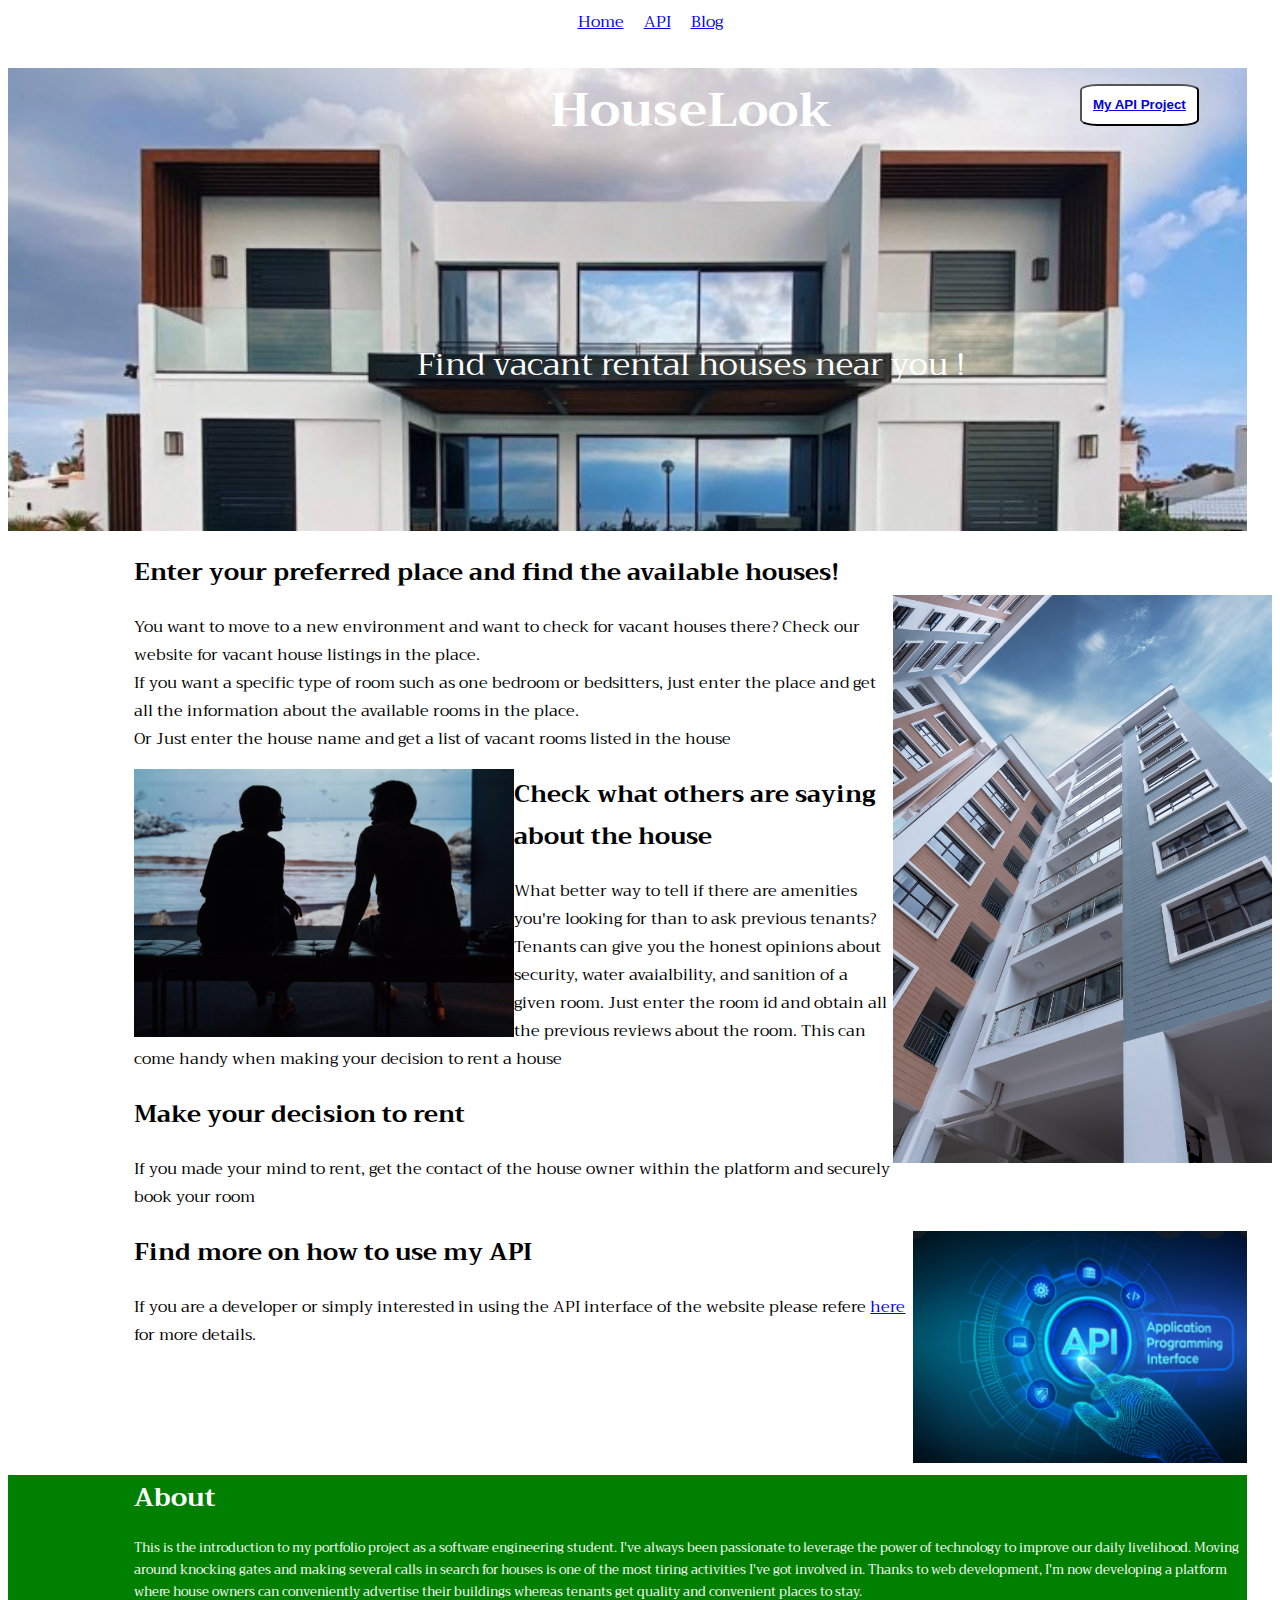
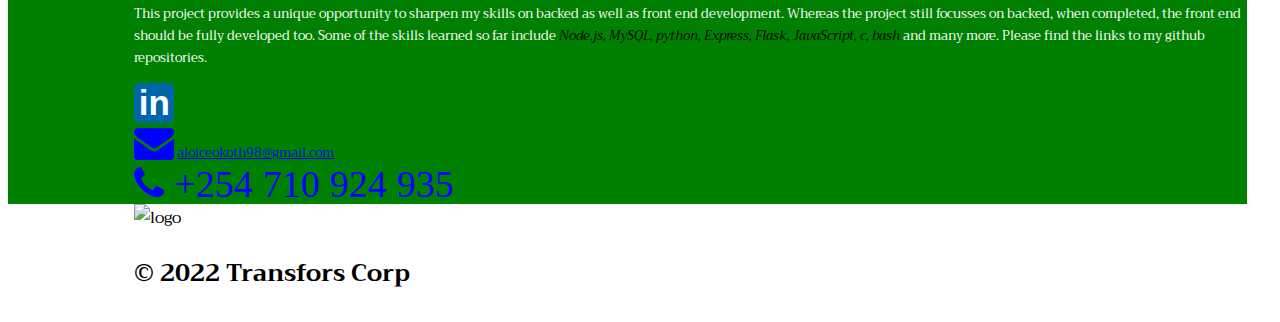
==== index.html @ 1ce6b168 "corrected links" ====
<!DOCTYPE html>
<html lang="eng">
	 <head>
                <meta charset="utf-8">
                <title>HouseLook</title>
		<link rel="stylesheet" type="text/css" href="/styles/home.css" />
		<link rel="stylesheet" href="https://fonts.googleapis.com/css?family=Trirong">
		<link rel="stylesheet" href="https://cdnjs.cloudflare.com/ajax/libs/font-awesome/4.7.0/css/font-awesome.min.css">
		<link rel="icon" href="/images/logo_size_invert.jpg" type="image/jpg">
        </head>
	<body>
		<header>
			<span><a href="/index.html">Home</a></span>
			<span><a href="http://https://web-02.onezacchaeus/api/v1">API</a></span>
			<span><a href="https://medium.com/@zacchaeusokoth4/houselook-api-cd31acb58d4a">Blog</a></span>
		</header>
		<main>
			<section class="title">
				<h1>HouseLook</h1>
				<button><a href='/home.html' alt='House search API'>My API Project</a></button>
				<p>Find vacant rental houses near you !</p>
			</section>
				<img src="/images/sky-facing-storey.jpg" class="places" alt="Skycrapper">
			<section>
				<h2>Enter your preferred place and find the available houses!</h2>
				<p>You want to move to a new environment and want to check for vacant houses there? Check our website for vacant house listings in the place. <br /> If you want a specific type of room such as one bedroom or bedsitters, just enter the place and get all the information about the available rooms in the place. <br /> Or Just enter the house name and get a list of vacant rooms listed in the house</p> 
			</section>
			<img src="/images/conversation.png" class="conversing" alt="People talking">
			<section class="reviews">
				<h2> Check what others are saying about the house</h2>
				<p>What better way to tell if there are amenities you're looking for than to ask previous tenants?<br /> Tenants can give you the honest opinions about security, water avaialbility, and sanition of a given room. Just enter the room id and obtain all the previous reviews about the room. This can come handy when making your decision to rent a house</p>
			</section>
			<section class="decision">
				<h2>Make your decision to rent</h2>
				<p>If you made your mind to rent, get the contact of the house owner within the platform and securely book your room</p>
			</section>
			<section>
				<img src="/images/api.png" class="usage" alt="dictionary response">
				<h2>Find more on how to use my API</h2>
				<p>If you are a developer or simply interested in using the API interface of the website please refere <a href="http://https://web-02.onezacchaeus/api/v1/">here</a> for more details.</p>
			</section>
			<section class="about">
				<h1>About</h1>
				<p>This is the introduction to my portfolio project as a software engineering student. I've always been passionate to leverage the power of technology to improve our daily livelihood. Moving around knocking gates and making several calls in search for houses is one of the most tiring activities I've got involved in. Thanks to web development, I'm now developing a platform where house owners can conveniently advertise their buildings whereas tenants get quality and convenient places to stay. <br />This project provides a unique opportunity to sharpen my skills on backed as well as front end development. Whereas the project still focusses on backed, when completed, the front end should be fully developed too. Some of the skills learned so far include <i>Node.js, MySQL, python, Express, Flask, JavaScript, c, bash </i> and many more. Please find the links to my github repositories.</p>
				<div id="idLinkedInIcon" onclick="window.open('https://www.linkedin.com/in/zacchaeus-okoth-03245a142?lipi=urn%3Ali%3Apage%3Ad_flagship3_profile_view_base_contact_details%3B8zVMFJaISwmRX%2Bs3HIq%2BMg%3D%3D');" title="Profile">in</div>
				<div class="email"><i class="fa fa-envelope" style="color: blue; font-size: 40px"></i>
				<a href="mailto:aloiceokoth98@gmail.com">aloiceokoth98@gmail.com</a>
				</div>
				<div class="phone">
					<i class="fa fa-phone" style="font-size:38px;color:blue"> +254 710 924 935</i>
				</div>

			</section>
		</main>
		<footer>
			<img src="/images/logo_size.jpg" class="logo" alt="logo">			<h2>&copy 2022 Transfors Corp</h2>
		</footer>
	</body>
</html>
---- styles/home.css ----
body {
    display: flex;
    flex-direction: column;
    font-family: 'Trirong', serif, sans-serif;
}
header {
    display: flex;
    justify-content: center;
    align-content: space-between;
}
span {
	margin-left: 20px;
}
.logo {
    width: 15%;
    height: auto;
}
section {
    padding-left: 10%;
    margin-right: 2%;
}
section.title {
    background-image: url("/images/cropool-side.jpg");
    background-repeat: no-repeat;
    height: 400px;
    background-size: 100% auto;
    color: white;
    padding-bottom: 5%;
}
.title h1 {
    text-align: center;
    font-size: 3em;
}
.title p {
    font-size: 2em;
    color: white;
    margin-top: 10%;
    text-align: center;
}
button {
    background-color: white;
    border-radius: 15%;
    position: relative;
    left: 85%;
    bottom: 25%;
    padding: 1%;
    font-weight: bold;
}
button:hover {
  background-color: #f44336;
}
.places {
    float: right;
    width: 30%;
    height:45%;
    margin-top: 5%;
}
.conversing {
    padding-left: 10%;
    float: left;
    width: 30%;
    height: auto;
}
.usage {
    float: right;
    width: 30%;
    height: auto;
}
.about {
    background-color: green;
    color: white;
    align-text: center;
    margin-top: 10%;
    font-size: 0.8em;
}
i {
    color: black;
}
#idLinkedInIcon {background-color:rgb(0, 102, 170);
    border-radius:6px;
    color:white;
    cursor:pointer;
    display:inline-block;
    font:bold 35px Arial, Helvetica, sans-serif;
    height:40px;
    margin-top:1px;
    text-align:center;
    width:40px;
}
#idLinkedInIcon:hover{background-color:#06d;}
.fa fa-envelope {
    color: blue;
    font-size: 40;
}
footer {
    padding-left: 10%;
    justify-content: center;
}
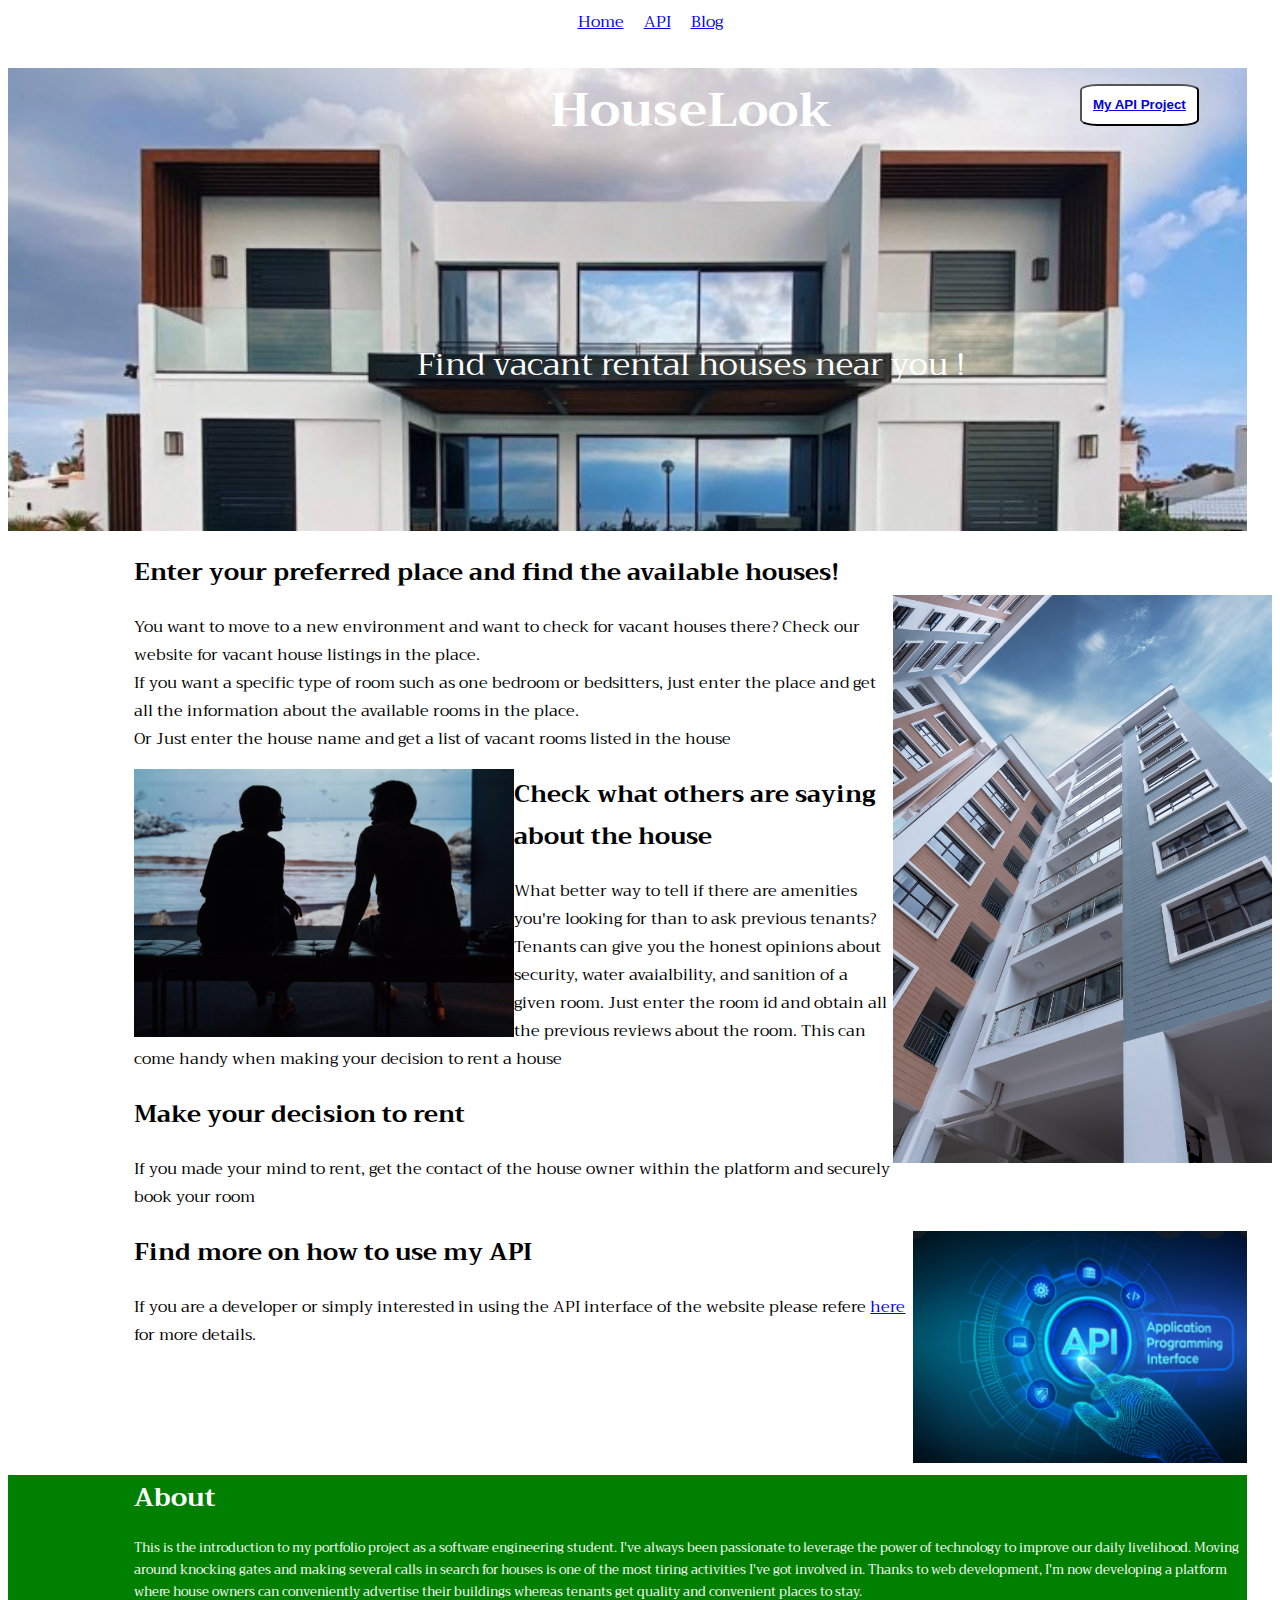
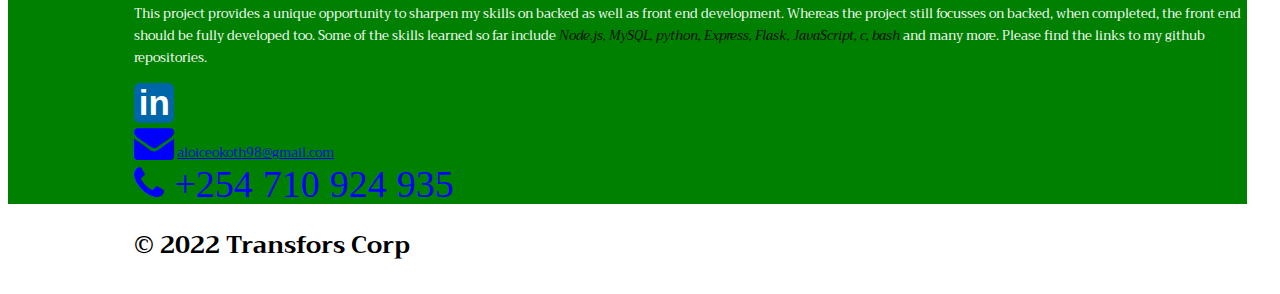
==== commit 177af274: "removed logo" ====
--- a/index.html
+++ b/index.html
@@ -53,7 +53,7 @@
 			</section>
 		</main>
 		<footer>
-			<img src="/images/logo_size.jpg" class="logo" alt="logo">			<h2>&copy 2022 Transfors Corp</h2>
+				<h2>&copy 2022 Transfors Corp</h2>
 		</footer>
 	</body>
 </html>
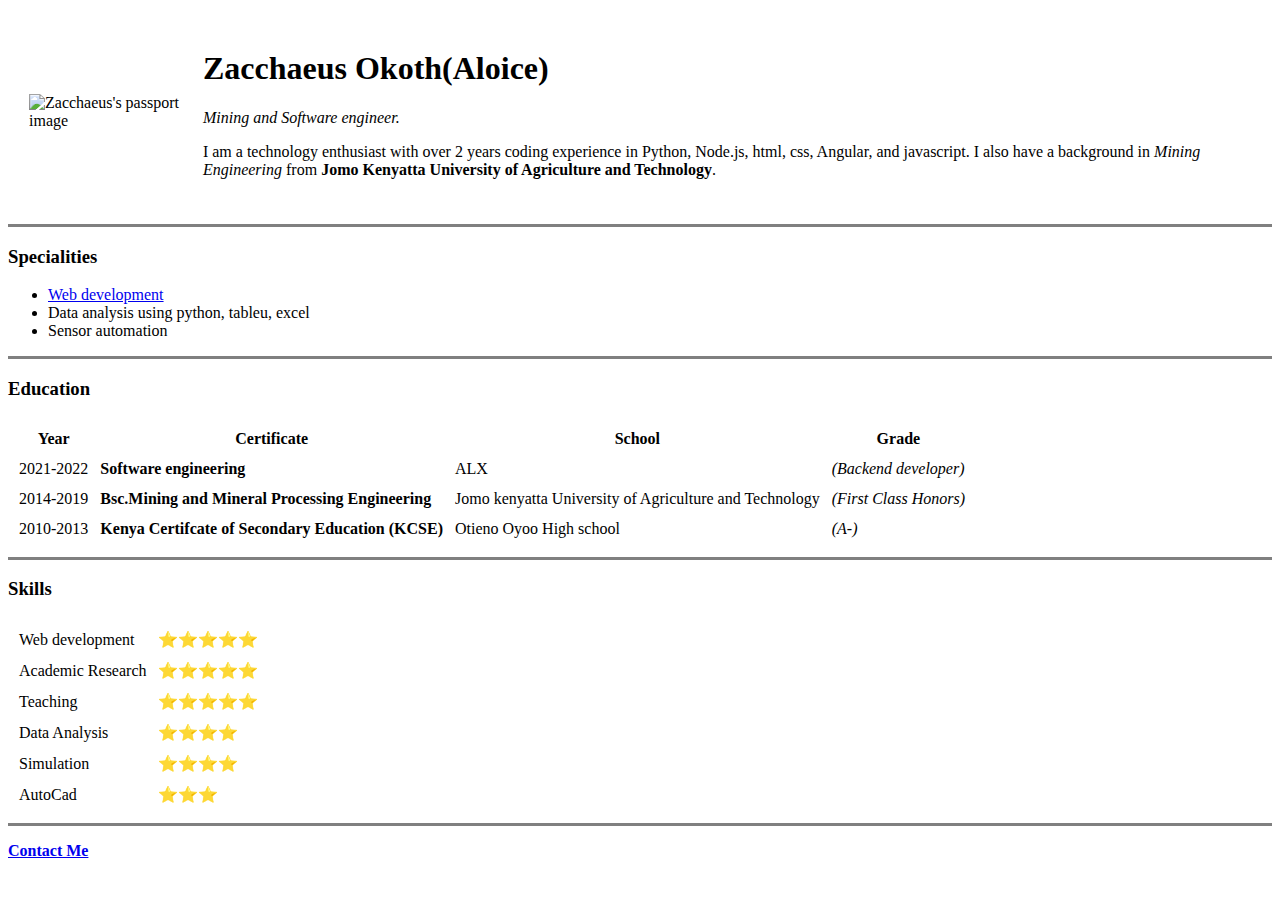
==== commit 0853a8cd: "updated index files" ====
--- a/index.html
+++ b/index.html
@@ -1,60 +1,98 @@
-<!DOCTYPE html>
-<html lang="eng">
-	 <head>
-                <meta charset="utf-8">
-                <title>HouseLook</title>
-		<link rel="stylesheet" type="text/css" href="/styles/home.css" />
-		<link rel="stylesheet" href="https://fonts.googleapis.com/css?family=Trirong">
-		<link rel="stylesheet" href="https://cdnjs.cloudflare.com/ajax/libs/font-awesome/4.7.0/css/font-awesome.min.css">
-		<link rel="icon" href="/images/logo_size_invert.jpg" type="image/jpg">
-        </head>
-	<body>
-		<header>
-			<span><a href="/index.html">Home</a></span>
-			<span><a href="http://https://web-02.onezacchaeus/api/v1">API</a></span>
-			<span><a href="https://medium.com/@zacchaeusokoth4/houselook-api-cd31acb58d4a">Blog</a></span>
-		</header>
-		<main>
-			<section class="title">
-				<h1>HouseLook</h1>
-				<button><a href='/home.html' alt='House search API'>My API Project</a></button>
-				<p>Find vacant rental houses near you !</p>
-			</section>
-				<img src="/images/sky-facing-storey.jpg" class="places" alt="Skycrapper">
-			<section>
-				<h2>Enter your preferred place and find the available houses!</h2>
-				<p>You want to move to a new environment and want to check for vacant houses there? Check our website for vacant house listings in the place. <br /> If you want a specific type of room such as one bedroom or bedsitters, just enter the place and get all the information about the available rooms in the place. <br /> Or Just enter the house name and get a list of vacant rooms listed in the house</p> 
-			</section>
-			<img src="/images/conversation.png" class="conversing" alt="People talking">
-			<section class="reviews">
-				<h2> Check what others are saying about the house</h2>
-				<p>What better way to tell if there are amenities you're looking for than to ask previous tenants?<br /> Tenants can give you the honest opinions about security, water avaialbility, and sanition of a given room. Just enter the room id and obtain all the previous reviews about the room. This can come handy when making your decision to rent a house</p>
-			</section>
-			<section class="decision">
-				<h2>Make your decision to rent</h2>
-				<p>If you made your mind to rent, get the contact of the house owner within the platform and securely book your room</p>
-			</section>
-			<section>
-				<img src="/images/api.png" class="usage" alt="dictionary response">
-				<h2>Find more on how to use my API</h2>
-				<p>If you are a developer or simply interested in using the API interface of the website please refere <a href="http://https://web-02.onezacchaeus/api/v1/">here</a> for more details.</p>
-			</section>
-			<section class="about">
-				<h1>About</h1>
-				<p>This is the introduction to my portfolio project as a software engineering student. I've always been passionate to leverage the power of technology to improve our daily livelihood. Moving around knocking gates and making several calls in search for houses is one of the most tiring activities I've got involved in. Thanks to web development, I'm now developing a platform where house owners can conveniently advertise their buildings whereas tenants get quality and convenient places to stay. <br />This project provides a unique opportunity to sharpen my skills on backed as well as front end development. Whereas the project still focusses on backed, when completed, the front end should be fully developed too. Some of the skills learned so far include <i>Node.js, MySQL, python, Express, Flask, JavaScript, c, bash </i> and many more. Please find the links to my github repositories.</p>
-				<div id="idLinkedInIcon" onclick="window.open('https://www.linkedin.com/in/zacchaeus-okoth-03245a142?lipi=urn%3Ali%3Apage%3Ad_flagship3_profile_view_base_contact_details%3B8zVMFJaISwmRX%2Bs3HIq%2BMg%3D%3D');" title="Profile">in</div>
-				<div class="email"><i class="fa fa-envelope" style="color: blue; font-size: 40px"></i>
-				<a href="mailto:aloiceokoth98@gmail.com">aloiceokoth98@gmail.com</a>
-				</div>
-				<div class="phone">
-					<i class="fa fa-phone" style="font-size:38px;color:blue"> +254 710 924 935</i>
-				</div>
-
-			</section>
-		</main>
-		<footer>
-				<h2>&copy 2022 Transfors Corp</h2>
-		</footer>
-	</body>
-</html>
-
+<!DOCTYPE html>
+<html>
+<head>
+    <meta charset="utf-8">
+    <meta name="description" content="This is personal website for Aloice">
+    <title>Aloice's personal site</title>
+</head>
+<body>
+
+    <table cellspacing="20">
+        <tr>
+            <td>
+                <img
+                src="images/Aloice-modified.png"
+                height="200px"
+                width="200px"
+                alt="Zacchaeus's passport image">
+            </td>
+            <td>
+                <h1>Zacchaeus Okoth(Aloice)</h1>
+                <p><em>Mining and Software engineer.</em></p>
+                <p>I am a technology enthusiast with over 2 years coding experience in Python, Node.js, html, css, Angular, and javascript.
+                 I also have a background in <em>Mining Engineering</em> from <strong>Jomo Kenyatta University of Agriculture and Technology</strong>. </p>
+            </td>
+        </tr>
+    </table>
+
+    <hr size="3" noshade>
+    <h3>Specialities</h3>
+        <ul>
+            <li><a href="http://house-look.s3-website-us-east-1.amazonaws.com/" >Web development</a></li>
+            <li>Data analysis using python, tableu, excel</li>
+            <li>Sensor automation</li>
+        </ul>
+    <hr size="3" noshade>
+    <h3>Education</h3>
+    <table cellspacing="10">
+        <thead>
+        <tr>
+            <th>Year</th>
+            <th>Certificate</th>
+            <th>School</th>
+            <th>Grade</th>
+        </tr>
+        </thead>
+        <tbody>
+         <tr>
+            <td>2021-2022</td>
+            <td><strong>Software engineering</strong></td>
+             <td>ALX </td>
+             <td><em>(Backend developer)</em></td>
+        </tr>
+        <tr>
+            <td>2014-2019</td>
+            <td><strong>Bsc.Mining and Mineral Processing Engineering</strong></td>
+            <td>Jomo kenyatta University of Agriculture and Technology</td>
+            <td><em>(First Class Honors)</em></td>
+        </tr>
+        <tr>
+            <td>2010-2013</td>
+            <td><strong>Kenya Certifcate of Secondary Education (KCSE)</strong></td>
+            <td>Otieno Oyoo High school</td>
+            <td><em>(A-)</em></td>
+        </tr>
+        </tbody>
+    </table>
+    <hr size="3" noshade>
+    <h3>Skills</h3>
+    <table cellspacing="10">
+        <tr>
+            <td>Web development</td>
+             <td>⭐⭐⭐⭐⭐</td>
+        </tr>
+         <tr>
+            <td>Academic Research</td>
+            <td>⭐⭐⭐⭐⭐</td>
+        </tr>
+        <tr>
+            <td>Teaching</td>
+            <td>⭐⭐⭐⭐⭐</td>
+        </tr>
+        <tr>
+            <td>Data Analysis</td>
+            <td>⭐⭐⭐⭐</td>
+        </tr>
+        <tr>
+            <td>Simulation</td>
+            <td>⭐⭐⭐⭐</td>
+        </tr>
+        <tr>
+            <td>AutoCad</td>
+            <td>⭐⭐⭐</td>
+        </tr>
+    </table>
+    <hr size="3" noshade>
+   <p><strong><a href="contact.html">Contact Me</a> </strong></p>
+</body>
+</html>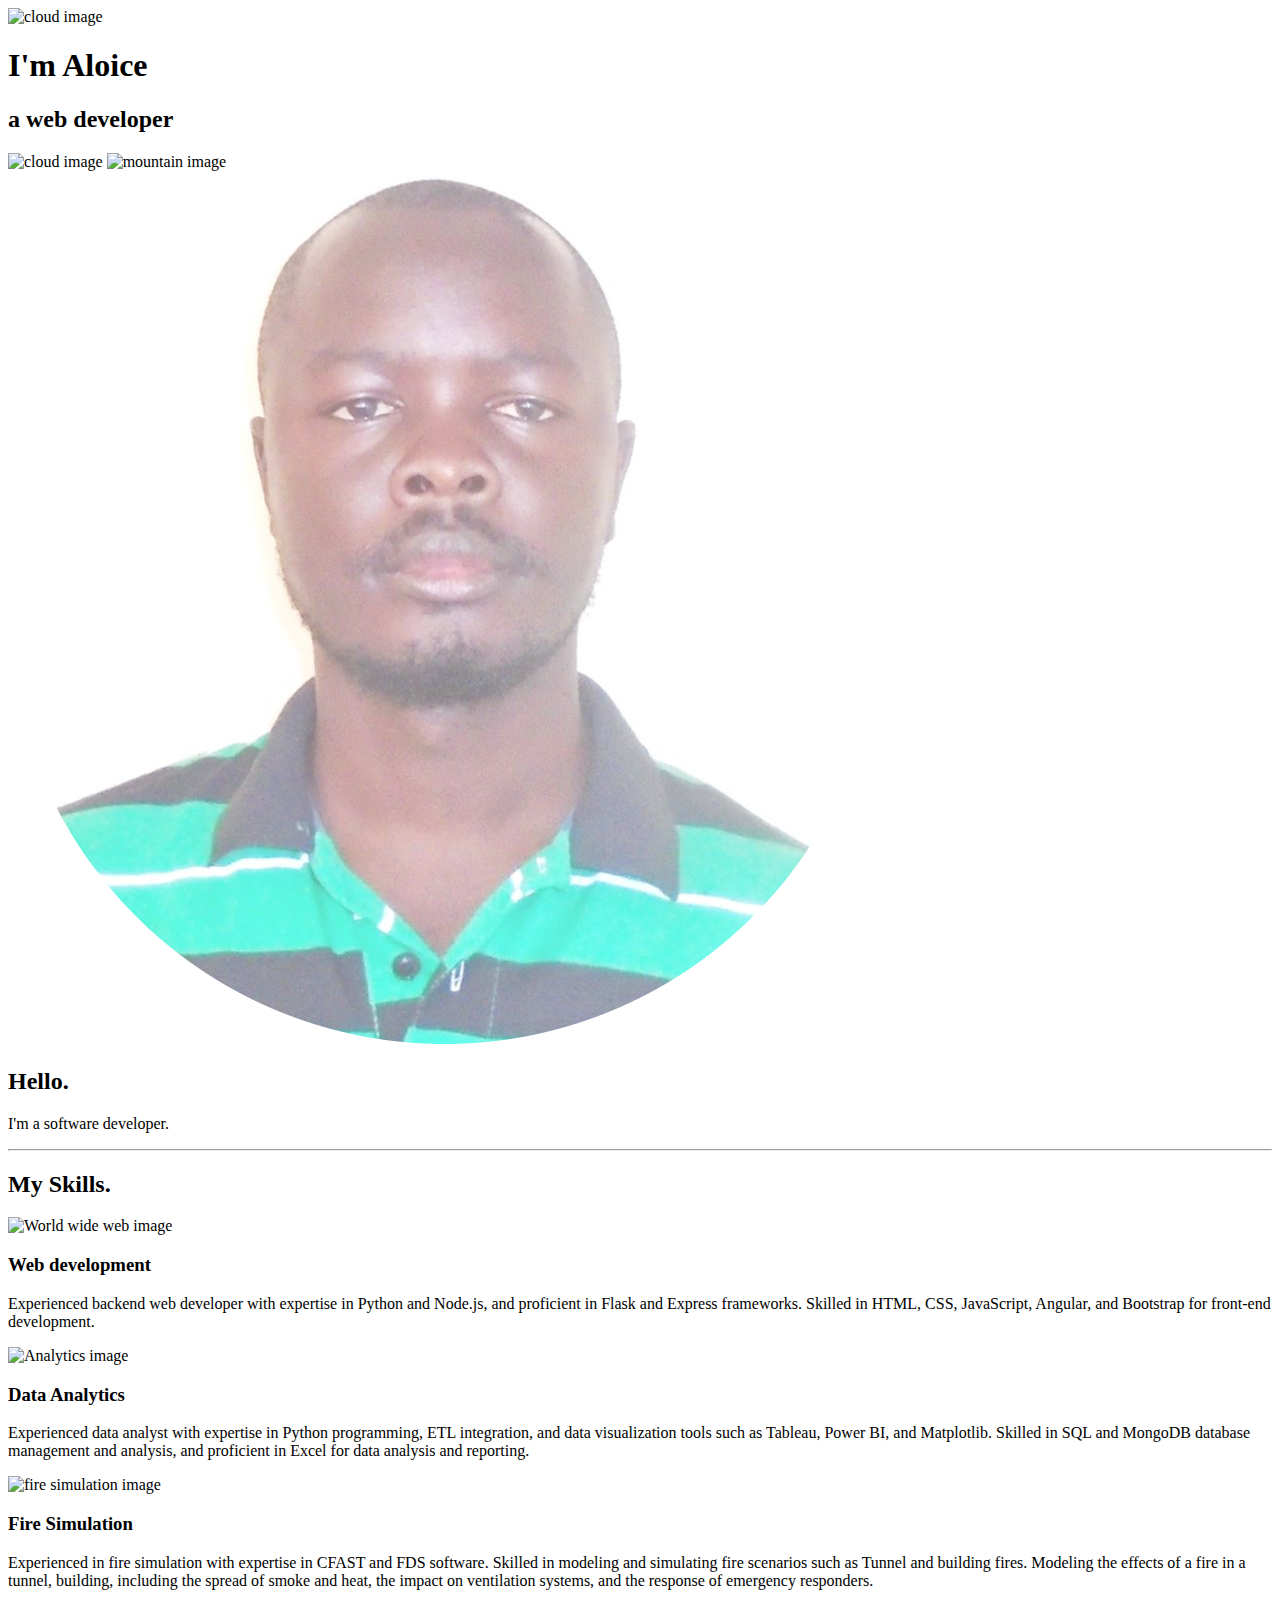
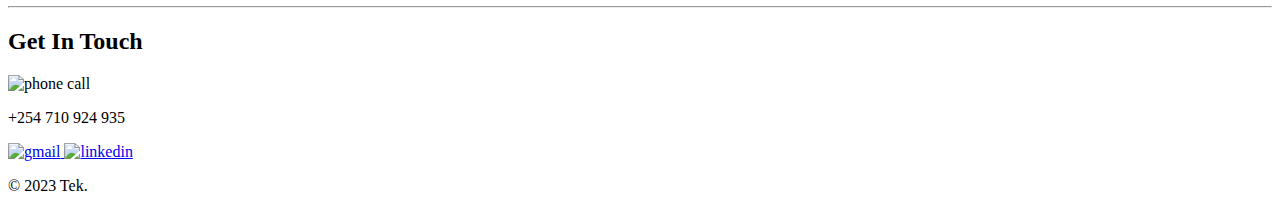
==== commit ff29a2f2: "new files" ====
--- a/index.html
+++ b/index.html
@@ -1,98 +1,71 @@
 <!DOCTYPE html>
-<html>
-<head>
-    <meta charset="utf-8">
-    <meta name="description" content="This is personal website for Aloice">
-    <title>Aloice's personal site</title>
-</head>
-<body>
+<html lang="en">
+    <head>
+        <meta charset="utf-8">
+        <title>Zacchaeus Okoth</title>
+        <meta name="description" content="This is personal website for Zacchaeus (aloice)">
+        <link rel="stylesheet" href="css/styles.css">
+        <link rel="preconnect" href="https://fonts.googleapis.com">
+<link rel="preconnect" href="https://fonts.gstatic.com" crossorigin>
+<link href="https://fonts.googleapis.com/css2?family=Merriweather&family=Montserrat:wght@300&family=Sacramento&display=swap" rel="stylesheet">
+        <link rel="icon" href="favicon.ico">
+    </head>
+    <body>
+        <div class="top-container">
+            <img src="images/cloud.png" alt="cloud image" class="top-cloud">
+             <h1>I'm Aloice</h1>
+             <h2>a web developer</h2>
+            <img src="images/cloud.png" alt="cloud image" class="bottom-cloud">
+            <img src="images/mountain.png" alt="mountain image">
+        </div>
+       <div class="middle-container">
+           <div class="profile">
+              <img src="images/Aloice-modified.png" alt="Aloice's image" class="profile-img">
+              <h2>Hello.</h2>
+              <p>I'm a software developer.</p>
+           </div>
+           <hr>
+          <div class="skills">
+            <h2>My Skills.</h2>
+            <div class="skill-row">
+              <img class="web-dev"src="images/world-wide-web.png" alt="World wide web image">
+              <h3>Web development</h3>
+              <p>Experienced backend web developer with expertise in Python and Node.js,
+                  and proficient in Flask and Express frameworks.
+                  Skilled in HTML, CSS, JavaScript, Angular, and Bootstrap for front-end development.</p>
+            </div>
+            <div class="skill-row">
+              <img class="analytics" src="images/analytics.png" alt="Analytics image">
+              <h3>Data Analytics</h3>
+              <p class="try-clear">Experienced data analyst with expertise in Python programming,
+                  ETL integration, and data visualization tools such as Tableau,
+                  Power BI, and Matplotlib. Skilled in SQL and MongoDB database management and analysis,
+                  and proficient in Excel for data analysis and reporting.</p>
+            </div>
+              <div class="skill-row last">
+                  <img class="simulation" src="https://fdstutorial.com/wp-content/uploads/2019/11/image-12.png" alt="fire simulation image">
+                  <h3>Fire Simulation</h3>
+                  <p>Experienced in fire simulation with expertise in CFAST and FDS software.
+                      Skilled in modeling and simulating fire scenarios such as Tunnel and building fires.
+                      Modeling the effects of a fire in a tunnel, building, including the spread of smoke and heat,
+                      the impact on ventilation systems, and the response of emergency responders.</p>
+              </div>
+          </div>
+          <hr>
+          <div class="contact-me">
+            <h2>Get In Touch</h2>
+              <img src="images/phone-call.png" alt="phone call">
+              <p>+254 710 924 935</p>
+          </div>
+       </div>
 
-    <table cellspacing="20">
-        <tr>
-            <td>
-                <img
-                src="images/Aloice-modified.png"
-                height="200px"
-                width="200px"
-                alt="Zacchaeus's passport image">
-            </td>
-            <td>
-                <h1>Zacchaeus Okoth(Aloice)</h1>
-                <p><em>Mining and Software engineer.</em></p>
-                <p>I am a technology enthusiast with over 2 years coding experience in Python, Node.js, html, css, Angular, and javascript.
-                 I also have a background in <em>Mining Engineering</em> from <strong>Jomo Kenyatta University of Agriculture and Technology</strong>. </p>
-            </td>
-        </tr>
-    </table>
 
-    <hr size="3" noshade>
-    <h3>Specialities</h3>
-        <ul>
-            <li><a href="http://house-look.s3-website-us-east-1.amazonaws.com/" >Web development</a></li>
-            <li>Data analysis using python, tableu, excel</li>
-            <li>Sensor automation</li>
-        </ul>
-    <hr size="3" noshade>
-    <h3>Education</h3>
-    <table cellspacing="10">
-        <thead>
-        <tr>
-            <th>Year</th>
-            <th>Certificate</th>
-            <th>School</th>
-            <th>Grade</th>
-        </tr>
-        </thead>
-        <tbody>
-         <tr>
-            <td>2021-2022</td>
-            <td><strong>Software engineering</strong></td>
-             <td>ALX </td>
-             <td><em>(Backend developer)</em></td>
-        </tr>
-        <tr>
-            <td>2014-2019</td>
-            <td><strong>Bsc.Mining and Mineral Processing Engineering</strong></td>
-            <td>Jomo kenyatta University of Agriculture and Technology</td>
-            <td><em>(First Class Honors)</em></td>
-        </tr>
-        <tr>
-            <td>2010-2013</td>
-            <td><strong>Kenya Certifcate of Secondary Education (KCSE)</strong></td>
-            <td>Otieno Oyoo High school</td>
-            <td><em>(A-)</em></td>
-        </tr>
-        </tbody>
-    </table>
-    <hr size="3" noshade>
-    <h3>Skills</h3>
-    <table cellspacing="10">
-        <tr>
-            <td>Web development</td>
-             <td>⭐⭐⭐⭐⭐</td>
-        </tr>
-         <tr>
-            <td>Academic Research</td>
-            <td>⭐⭐⭐⭐⭐</td>
-        </tr>
-        <tr>
-            <td>Teaching</td>
-            <td>⭐⭐⭐⭐⭐</td>
-        </tr>
-        <tr>
-            <td>Data Analysis</td>
-            <td>⭐⭐⭐⭐</td>
-        </tr>
-        <tr>
-            <td>Simulation</td>
-            <td>⭐⭐⭐⭐</td>
-        </tr>
-        <tr>
-            <td>AutoCad</td>
-            <td>⭐⭐⭐</td>
-        </tr>
-    </table>
-    <hr size="3" noshade>
-   <p><strong><a href="contact.html">Contact Me</a> </strong></p>
-</body>
+        <div class="bottom-container">
+            <a class="btn" href="mailto:zacchaeusokoth4@gmail.com"><img src="images/gmail.png" alt="gmail"> </a>
+          <a class="footer-link" href="https://www.linkedin.com/in/zacchaeus-okoth-03245a142/">
+              <img src="images/linkedin.png" alt="linkedin"> </a>
+          <p>© 2023 Tek.</p>
+        </div>
+
+    </body>
 </html>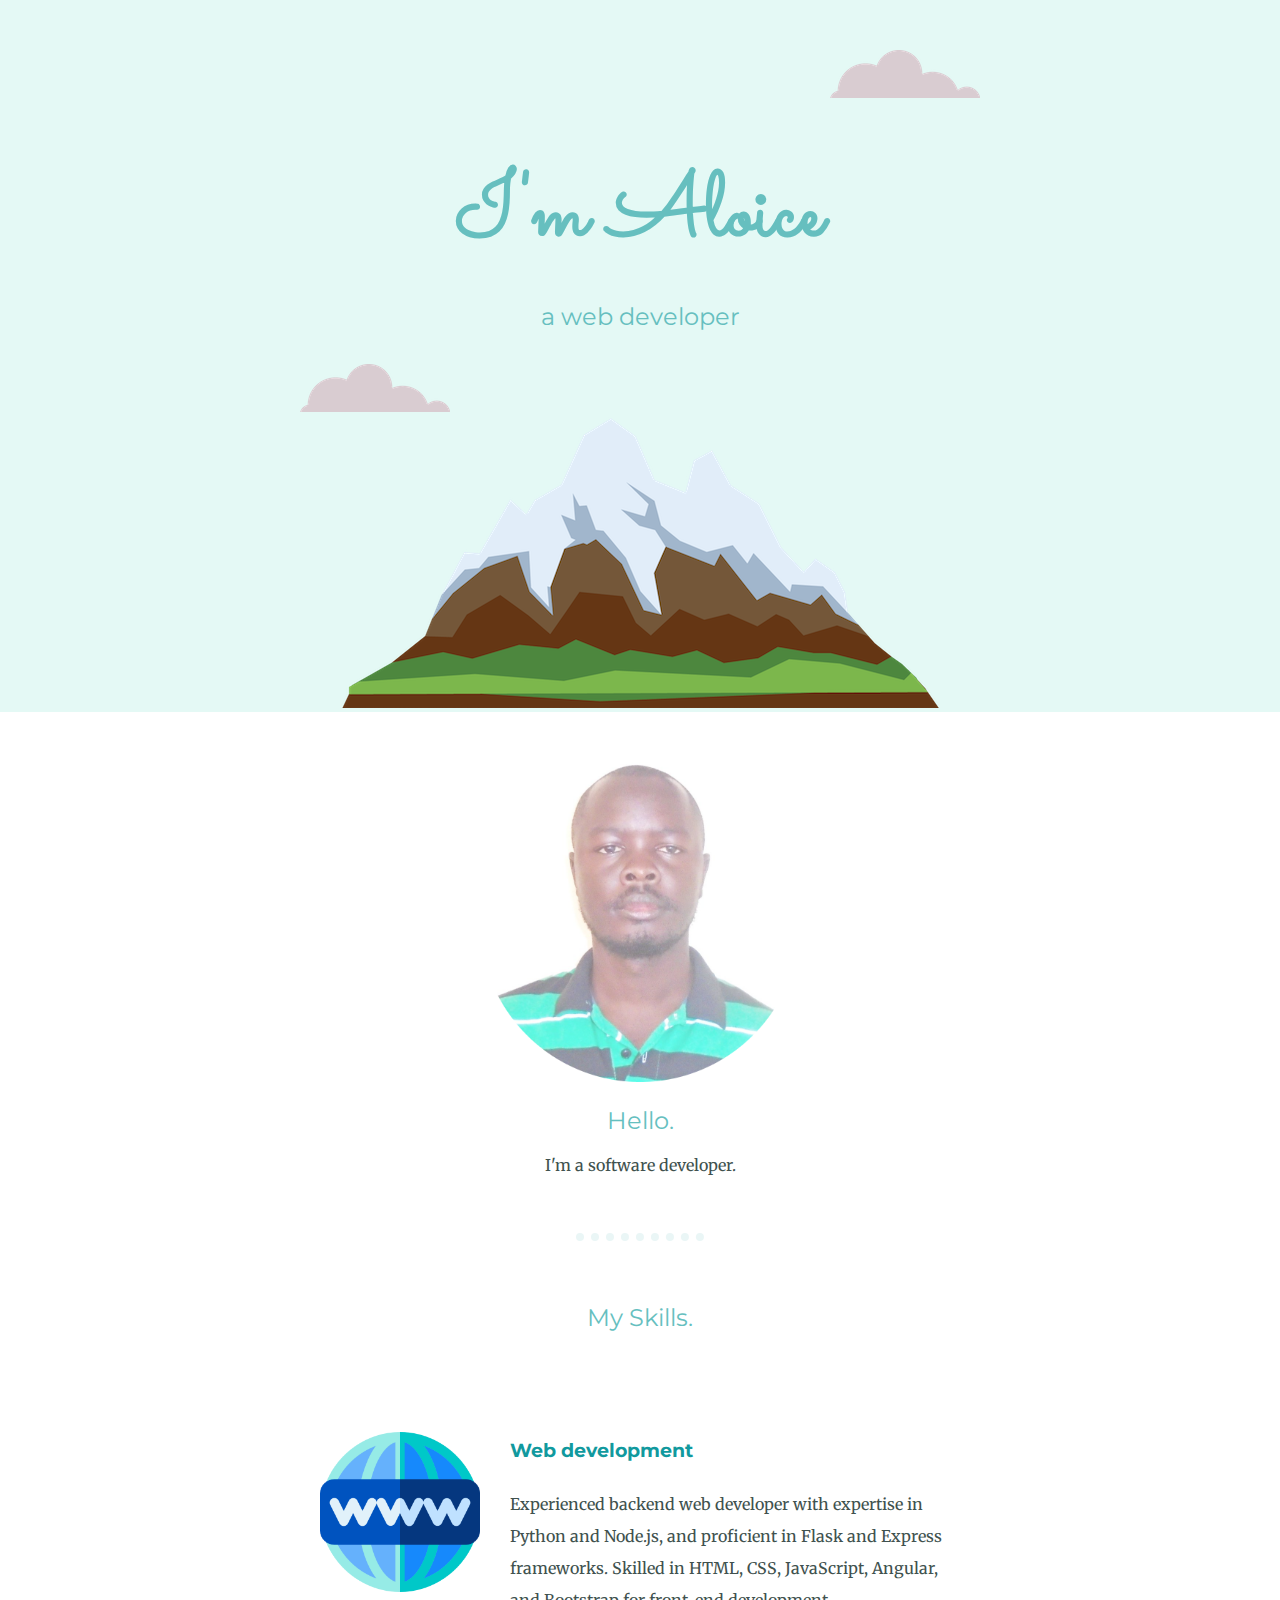
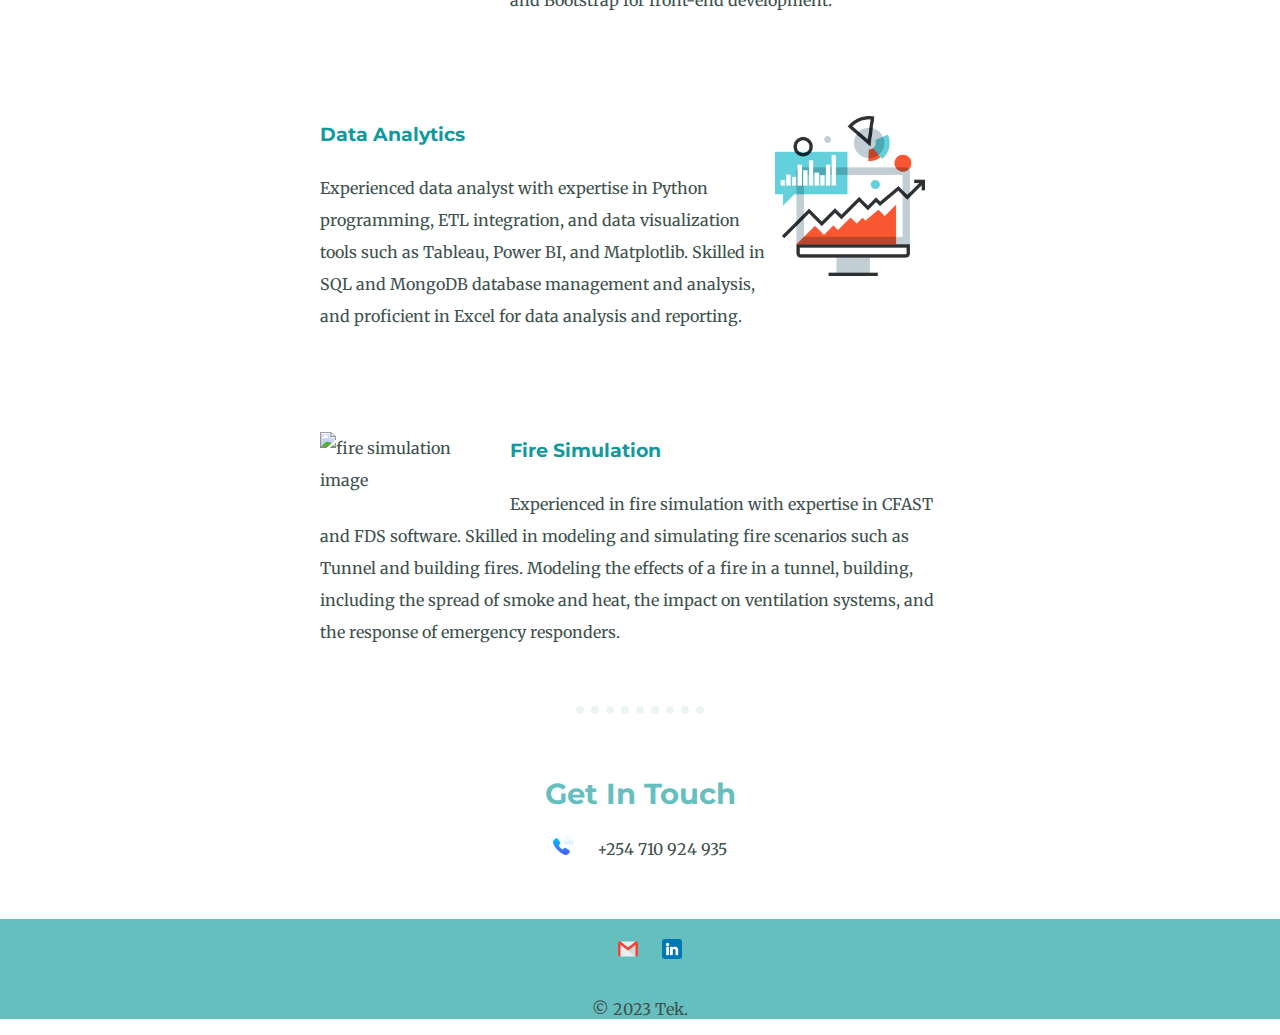
==== commit d6475372: "edited to access css" ====
--- a/index.html
+++ b/index.html
@@ -4,7 +4,7 @@
         <meta charset="utf-8">
         <title>Zacchaeus Okoth</title>
         <meta name="description" content="This is personal website for Zacchaeus (aloice)">
-        <link rel="stylesheet" href="css/styles.css">
+        <link rel="stylesheet" href="styles/styles.css">
         <link rel="preconnect" href="https://fonts.googleapis.com">
 <link rel="preconnect" href="https://fonts.gstatic.com" crossorigin>
 <link href="https://fonts.googleapis.com/css2?family=Merriweather&family=Montserrat:wght@300&family=Sacramento&display=swap" rel="stylesheet">
--- a/styles/styles.css
+++ b/styles/styles.css
@@ -0,0 +1,129 @@
+body {
+  margin: 0;
+  text-align: center;
+  font-family: "Merriweather", serif;
+  color: #40514E;
+}
+h1, h2 {
+  color: #66BFBF;
+}
+h1 {
+  font-family: "Sacramento", cursive;
+  font-size: 5.625rem;
+  margin: 50px auto 0;
+}
+h2 {
+  font-weight: normal;
+}
+
+h2, h3 {
+  font-family: "Montserrat", sans-serif;
+}
+h3, a {
+  color: #11999E;
+}
+
+hr {
+  display: inline-block;
+  border: none;
+  border-top: 0.5rem dotted #EAF6F6;
+  width: 10%;
+  margin: 0.5rem auto;
+  font-weight: bold;
+}
+
+.profile {
+  margin: 50px auto;
+}
+
+.skills {
+  margin-top: 50px;
+}
+
+.skill-row>img, .profile>img {
+  width: 25%;
+  height: 25%;
+}
+.btn {
+  margin: 1.25rem;
+}
+
+.bottom-container {
+  background-color: #66BFBF;
+}
+
+.bottom-container img {
+    width: 1.25rem;
+    height: 1.25rem;
+}
+.bottom-container a {
+    display: inline-block;
+}
+.bottom-cloud {
+  position: absolute;
+  left: 18.75rem;
+  bottom: 18.75rem;
+
+}
+
+.contact-me {
+  margin: 50px auto;
+}
+
+.contact-me img {
+  display: inline-block;
+  width: 1.25rem;
+  height: 1.25rem;
+  margin-right: 1.25rem;
+}
+.contact-me p {
+  display: inline-block;
+  margin: 0 0 0.625rem;
+}
+.contact-me>h2 {
+  font-weight: bold;
+  font-size: 1.8rem;
+}
+.skill-row {
+  width: 50%;
+  margin: 100px auto;
+  text-align: left;
+  line-height: 2;
+}
+.last {
+margin-bottom: 50px;}
+
+.top-container {
+    background-color: #E4F9F5;
+    margin: 0;
+    position: relative;
+    padding-top: 6.25rem;
+}
+.top-container h2 {
+  font-size: 1.5rem;
+}
+
+.top-cloud {
+  position: absolute;
+  right: 18.74rem;
+  top: 3.125rem;
+}
+
+.web-dev {
+  float: left;
+  margin-right: 30px;
+}
+.analytics {
+  float: right;
+  margin-right: 30px;
+}
+.simulation {
+   float: left;
+   margin-right: 30px;
+}
+
+/*
+.try-clear {
+    clear: right;
+}
+*/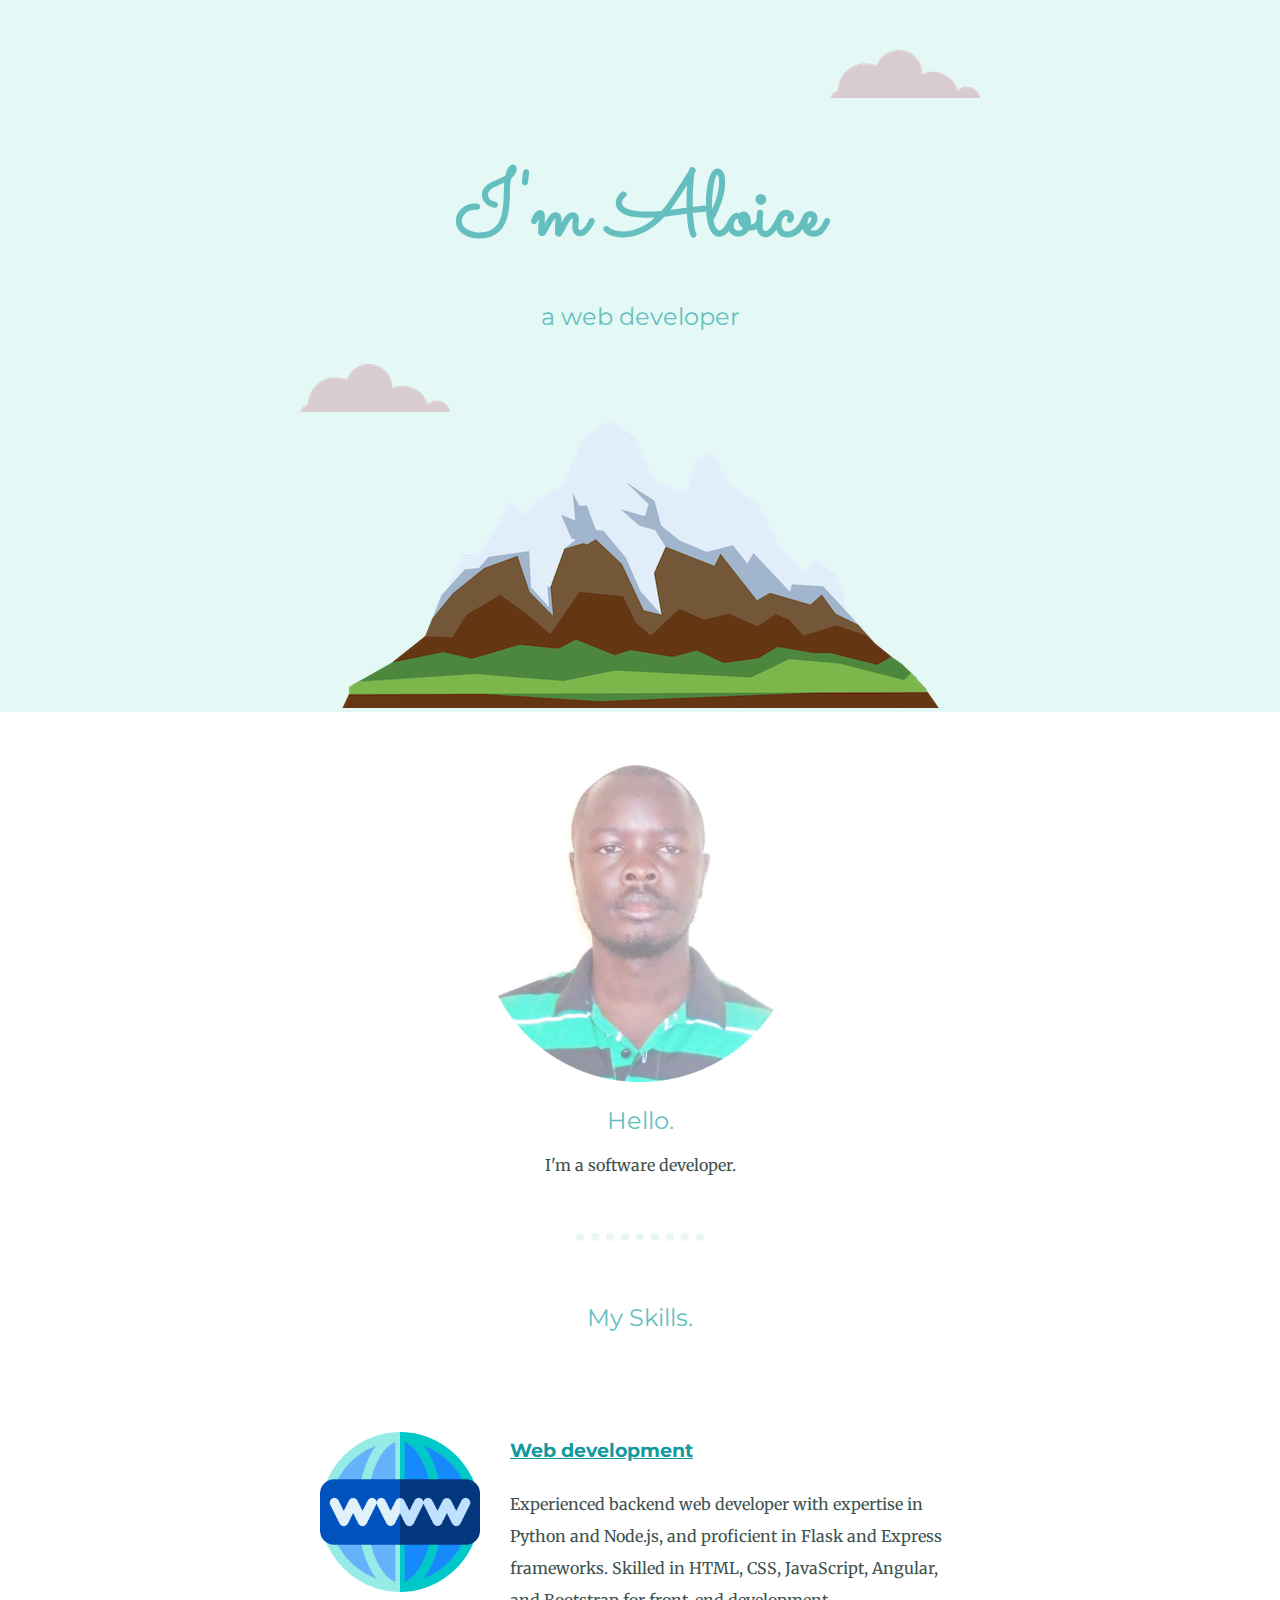
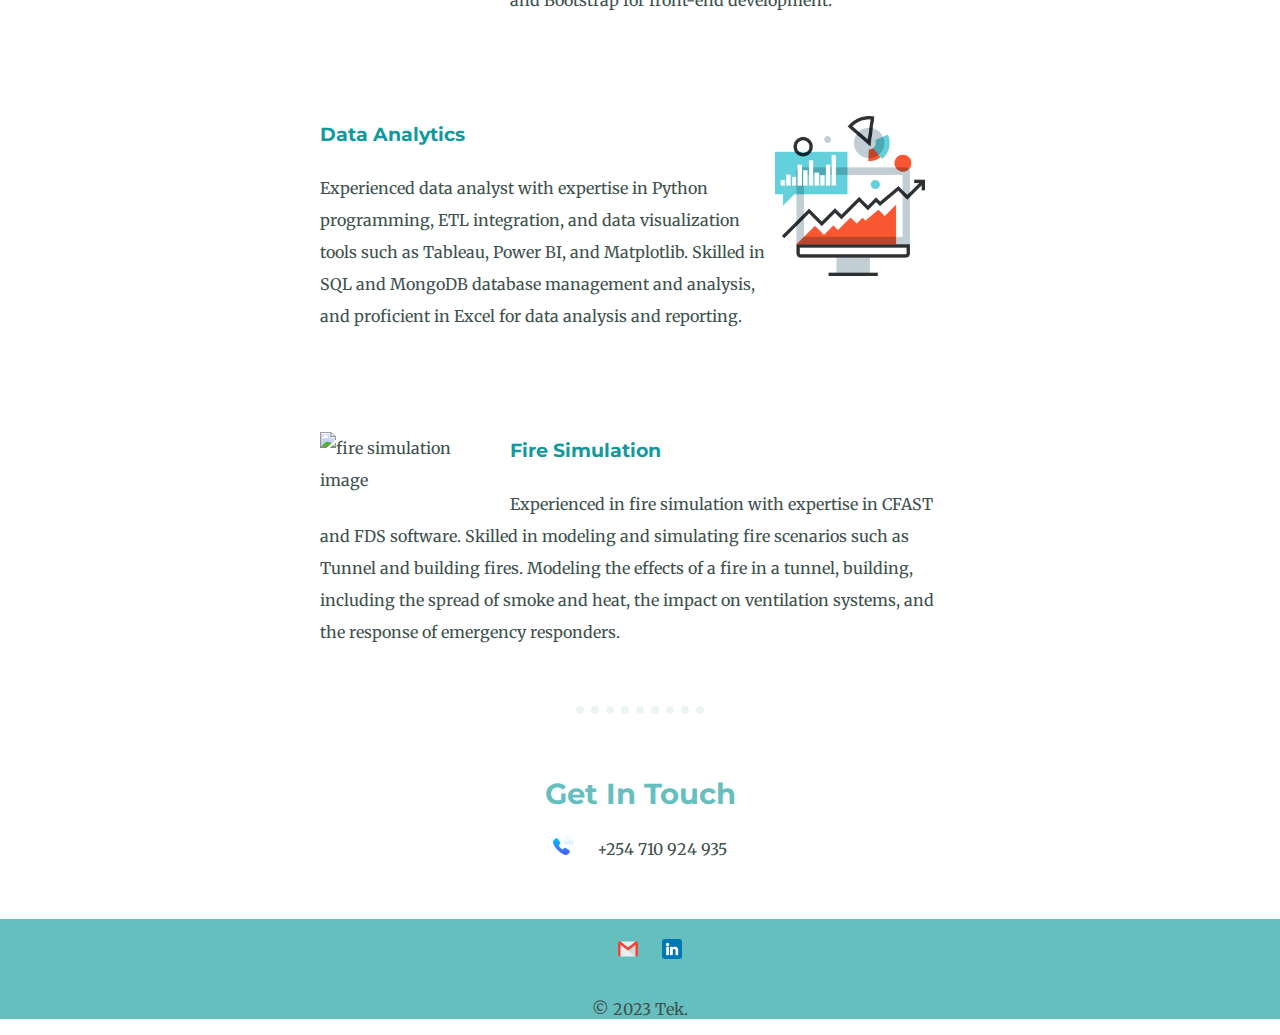
==== commit 3e6ee151: "Update index.html" ====
--- a/index.html
+++ b/index.html
@@ -29,7 +29,9 @@
             <h2>My Skills.</h2>
             <div class="skill-row">
               <img class="web-dev"src="images/world-wide-web.png" alt="World wide web image">
-              <h3>Web development</h3>
+              <a href="http://3.93.13.39/">
+                <h3>Web development</h3>
+              </a>
               <p>Experienced backend web developer with expertise in Python and Node.js,
                   and proficient in Flask and Express frameworks.
                   Skilled in HTML, CSS, JavaScript, Angular, and Bootstrap for front-end development.</p>
@@ -68,4 +70,4 @@
         </div>
 
     </body>
-</html>+</html>
